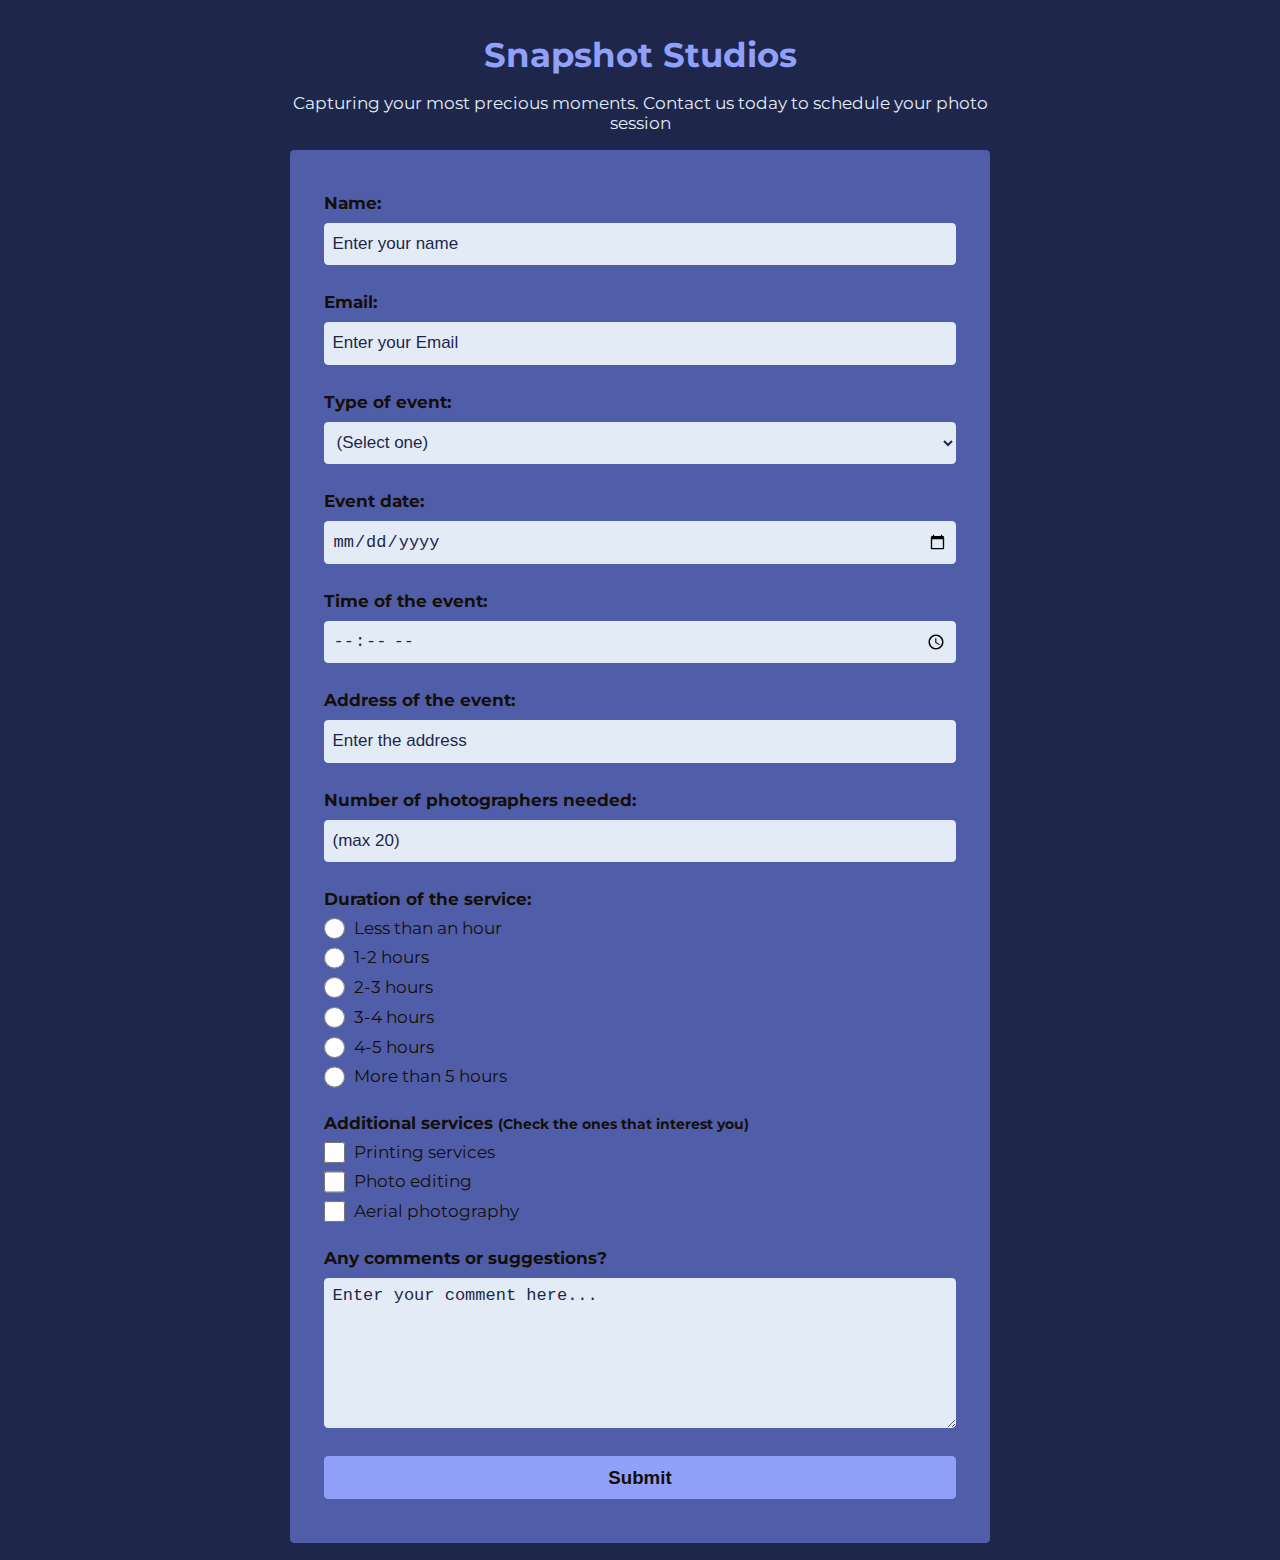
==== Project 1/index.html @ aa02a932 "pag" ====
<!DOCTYPE html>
<html lang="en">
<head>
    <meta charset="UTF-8">
    <meta http-equiv="X-UA-Compatible" content="IE=edge">
    <meta name="viewport" content="width=device-width, initial-scale=1.0">
    <title>Survey Form</title>
    <link rel="stylesheet" href="styles.css">
</head>
<body>
    <header>
        <h1 id="title">Snapshot Studios</h1>
        <p id="description">Capturing your most precious moments. Contact us today to schedule your photo session</p>
    </header>
    <main>
        <form id="survey-form">
            <div class="form-group">
                <label class="bold id="name-label" for="name">
                    Name:
                    <input type="text" id="name" class="form-input" name="name" placeholder="Enter your name" required>
                </label>
            </div>
            <div class="form-group">
                <label class="bold" id="email-label" for="email">
                    Email:
                    <input id="email" class="form-input" name="email" type="email" placeholder="Enter your Email" required>
                </label>
            </div>
            <div class="form-group">
                <p class="bold">Type of event:</p>
                <label id="dropdown-label" for="dropdown">
                    <select id="dropdown" class="form-select" name="type-event" required>
                        <option disabled selected value>(Select one)</option>
                        <option value="wedding">Wedding</option>
                        <option value="birthday">Birthday</option>
                        <option value="family-sessions">Family sessions</option>
                        <option value="corporate-events">Corporate events</option>
                        <option value="sports-events">Sports events</option>
                        <option value="concerts">Concerts</option>
                        <option value="festivals">Festivals</option>
                        <option value="nature-photography">Nature photography</option>
                    </select>
                </label>
            </div>
            <div class="form-group">
                <label class="bold" id="date-label" for="date">Event date:
                    <input id="date" class="form-input" name="event-date" type="date" min="2023-03-06" max="2024-12-31" required>
                </label>
            </div>
            <div class="form-group">
                <label class="bold" id="time-event-label" for="hour">Time of the event:
                    <input id="time-event" class="form-input" name="event-hour" type="time" required>
                </label>
            </div>
            <div class="form-group">
                <label class="bold" id="location-label" for="location">
                    Address of the event:
                    <input id="location" class="form-input" name="location" type="text" placeholder="Enter the address" required>
                </label>
            </div>
            <div class="form-group">
                <label class="bold" id="number-label" for="number">
                    Number of photographers needed:
                    <input id="number" class="form-input" name="photographers" type="number" placeholder="(max 20)"
                    min="1" max="20" required>
                </label>
            </div>
            <div class="form-group">
                <p class="bold">Duration of the service:</p>
                <label id="-1hour-label" class="radio-label" for="servicea">
                    <input id="-1hour" type="radio" name="duration" value="-1hour" class="input-radio">
                    Less than an hour
                </label>
                <label id="1-2hours-label" class="radio-label" for="serviceb">
                    <input id="1-2hours" type="radio" name="duration" value="1-2hours" class="input-radio">
                    1-2 hours 
                </label>
                <label id="2-3hours-label" class="radio-label" for="serviceb">
                    <input id="2-3hours" type="radio" name="duration" value="2-3hours" class="input-radio">
                    2-3 hours 
                </label>
                <label id="3-4hours-label" class="radio-label" for="serviceb">
                    <input id="3-4hours" type="radio" name="duration" value="3-4hours" class="input-radio">
                    3-4 hours 
                </label>
                <label id="4-5hours-label" class="radio-label" for="serviceb">
                    <input id="4-5hours" type="radio" name="duration" value="4-5hours" class="input-radio">
                    4-5 hours 
                </label>
                <label id="+5hours-label" class="radio-label" for="serviceb">
                    <input id="+5hours" type="radio" name="duration" value="+5hours" class="input-radio">
                    More than 5 hours 
                </label>
            </div>
            <div class="form-group">
                <p class="bold">Additional services
                    <span class="secundary-text">(Check the ones that interest you)</span>
                </p>
                <label id="printing-service-label" class="checkbox-label" for="printing-service">
                    <input type="checkbox" id="printing-service" class="input-checkbox" value="printing-service" name="">
                    Printing services
                </label>
                <label id="photo-editing-label" class="checkbox-label" for="photo-editing">
                    <input type="checkbox" id="photo-editing" class="input-checkbox" value="photo-editing" name="">
                    Photo editing
                </label>
                <label id="aerial-photography-label" class="checkbox-label" for="aerial-photography">
                    <input type="checkbox" id="aerial-photography" class="input-checkbox" value="aerial-photography" name="">
                    Aerial photography
                </label>
                
            </div>
            <div class="form-group">
                <label id="user-comment-label" class="bold" for="bio">Any comments or suggestions?
                    <textarea id="user-comment" class="form-textarea" name="user-comment" rows="10" cols="30" placeholder="Enter your comment here..."></textarea>
                </label>
            </div>
            <input id="submit" class="bold" type="submit" value="Submit">
        </form>
    </main>
</body>
</html>
---- Project 1/styles.css ----
/* Import the font Montserrat */
@import url('https://fonts.googleapis.com/css2?family=Montserrat:wght@500;700&display=swap');


/* **************************************************** */
/* generals styles */

* {
    margin: 0;
    padding: 0;
    box-sizing: border-box;
}

html{
    font-size: 17px;
}

/* **************************************************** */
/* Body styles */

body{
    background-color: #1e274b;
    font-family: 'Montserrat', sans-serif;
    padding: 1rem;
    width: 100%;
    min-height: 100vh;
}

/* **************************************************** */
/* header styles */

header{
    display: flex;
    flex-direction: column;
    align-items: center;
    padding: 1rem;
}

/* **************************************************** */
/* Title and subtitle styles */

#title, #description {
    text-align: center;
}

#description{
    color: #e3ecf6;
    font-size: 1rem;
    margin-top: 1rem;
    width: 60%;
    min-width: 260px;
    max-width: 700px;
}

#title{
    color: #91a0fa;
    font-size: 2rem;
}

/* **************************************************** */
/* main styles */

main{
    width: 100%;
    height: 100%;
    display: flex;
    align-items: center;
    flex-direction: column;
}

/* **************************************************** */
/* Form styles */

#survey-form{
    display: flex;
    flex-direction: column;
    align-content: center;
    padding: 2rem; 
    border-radius: 0.25rem;
    background-color: #505eaa;
    color: #140f07;
    width: 60%;
    min-width: 260px;
    max-width: 700px;
    font-size: 1rem;
}

.form-group{
    margin: 0.5rem 0;
}

label {
    margin: 0.5rem 0;
}

input, textarea, select {
    border-radius: 0.25rem;
    padding: 0.5rem;
    border: none;
    margin: 10px 0;
    height: 2.5rem;
    font-size: 1rem;
    color: #1e274b;
    background-color: #e3ecf6;
}

input::placeholder, textarea::placeholder, select::placeholder {
    color: #1e274b;
}

.form-input, .form-textarea, .form-select{
    width: 100%;
}


/* **************************************************** */
/* radio and checkbox styles */

.input-radio, .input-checkbox {
    height: 1.25rem;
    width: 1.25rem;
    margin: 0 0.5rem 0 0;
}

.radio-label, .checkbox-label{
    display: flex;
}

/* **************************************************** */
/* textarea styles */

textarea{
    display: block;
    min-height: 150px;
    width: 100%;
    resize: vertical;
}

/* **************************************************** */
/* submit button styles */

input[type="submit"]{
    background-color: #91a0fa;
    color: #140f07;
    font-size: 1.1rem;
}

input[type="submit"]:hover{
    cursor: pointer;
}

/* **************************************************** */
/* bold text */

.bold{
    font-weight: bold;
}

/* **************************************************** */
/* secundary text */

.secundary-text{
    font-size: 0.8rem;
}

/* **************************************************** */
/* media queries */

@media (max-width: 500px) {
    html{
        font-size: 16px;
    }
}
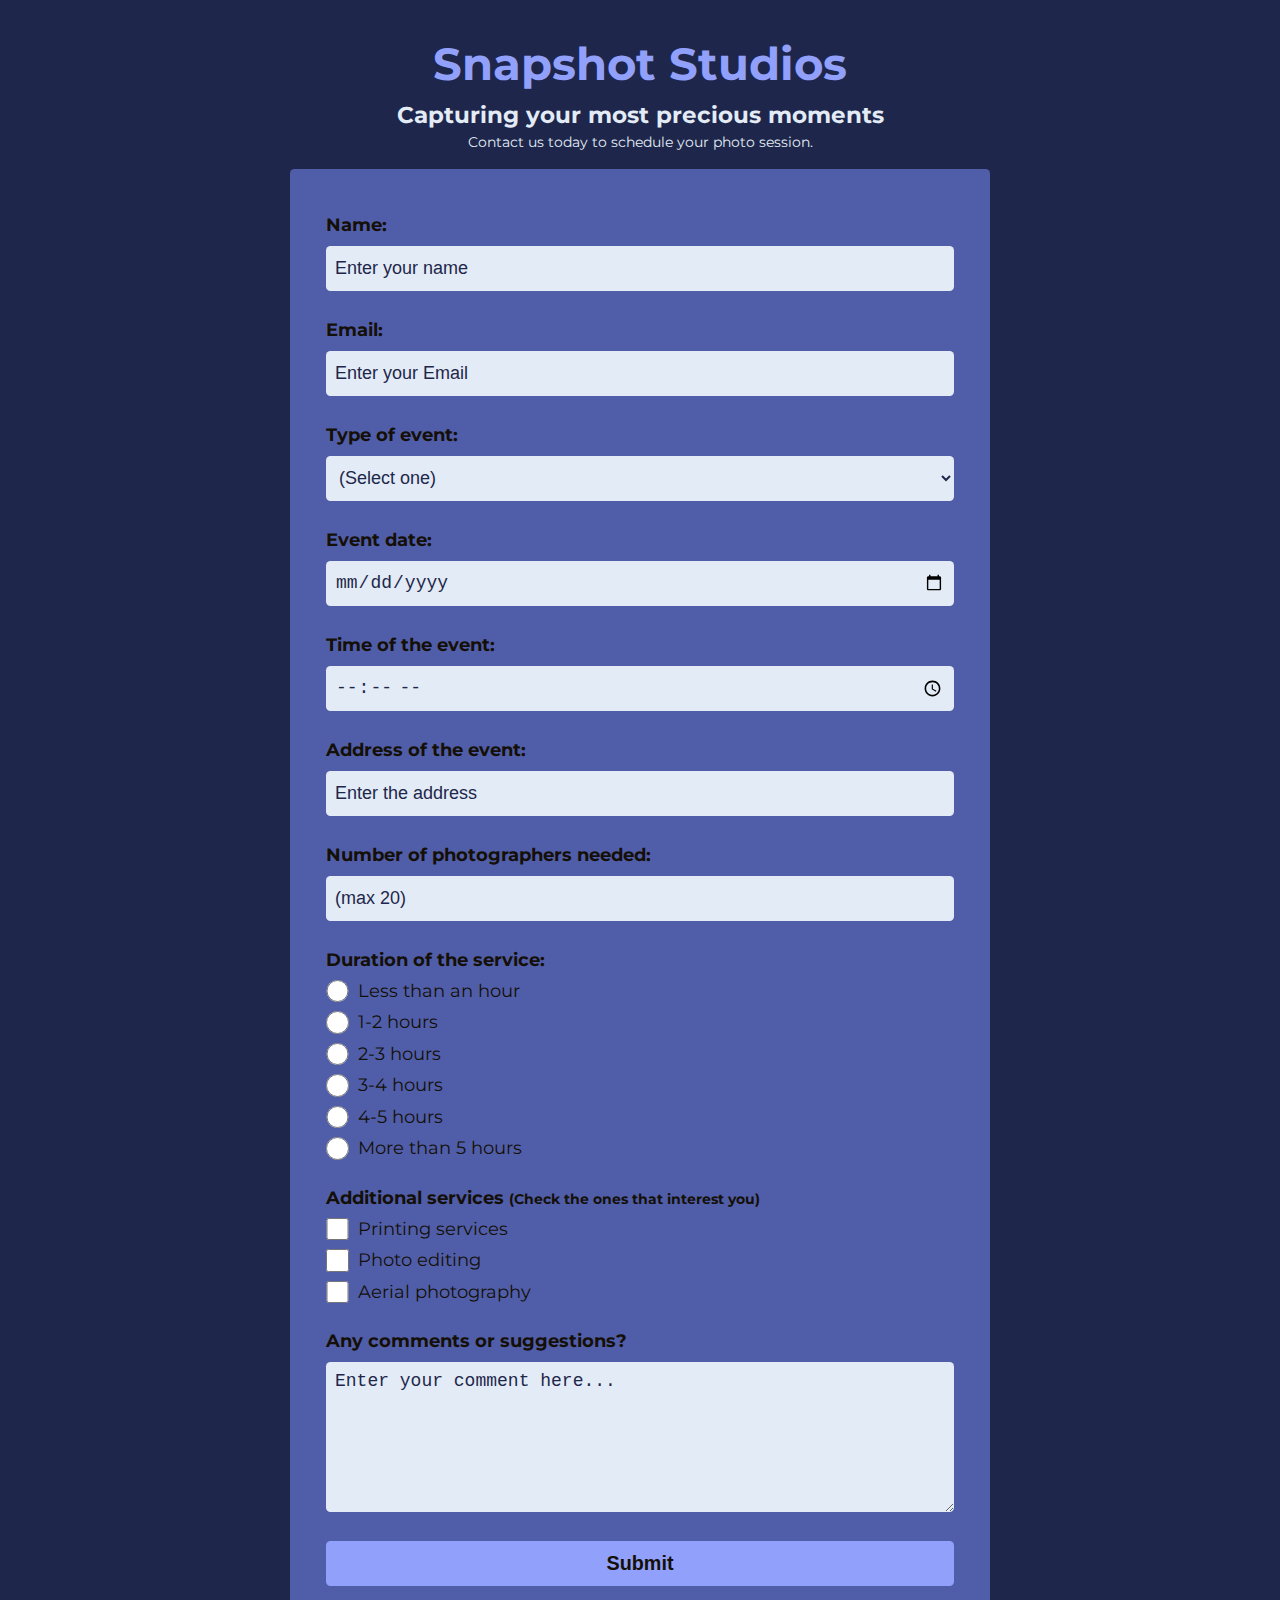
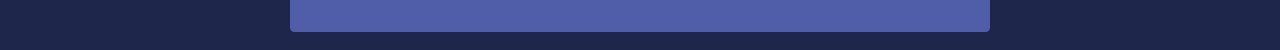
==== commit d7e01fe4: "." ====
--- a/Project 1/index.html
+++ b/Project 1/index.html
@@ -10,7 +10,8 @@
 <body>
     <header>
         <h1 id="title">Snapshot Studios</h1>
-        <p id="description">Capturing your most precious moments. Contact us today to schedule your photo session</p>
+        <p id="description">Capturing your most precious moments</p>
+        <p class="secundary-text">Contact us today to schedule your photo session.</p>
     </header>
     <main>
         <form id="survey-form">
--- a/Project 1/styles.css
+++ b/Project 1/styles.css
@@ -1,4 +1,4 @@
-/* Import the font Montserrat */
+/* import the Montserrat font  */
 @import url('https://fonts.googleapis.com/css2?family=Montserrat:wght@500;700&display=swap');
 
 
@@ -12,7 +12,7 @@
 }
 
 html{
-    font-size: 17px;
+    font-size: 18px;
 }
 
 /* **************************************************** */
@@ -34,27 +34,33 @@
     flex-direction: column;
     align-items: center;
     padding: 1rem;
+    color: #e3ecf6;
 }
 
 /* **************************************************** */
-/* Title and subtitle styles */
+/* Title and description styles */
 
 #title, #description {
     text-align: center;
 }
 
+#title{
+    color: #91a0fa;
+    font-size: 2rem;
+}
+
 #description{
-    color: #e3ecf6;
-    font-size: 1rem;
-    margin-top: 1rem;
+    font-weight: bold;
+    font-size: 1.3rem;
+    margin-top: 0.5rem;
+    margin-bottom: 0.2rem;
     width: 60%;
     min-width: 260px;
     max-width: 700px;
 }
 
-#title{
-    color: #91a0fa;
-    font-size: 2rem;
+header p.secundary-text{
+    text-align: center;
 }
 
 /* **************************************************** */
@@ -166,8 +172,14 @@
 /* **************************************************** */
 /* media queries */
 
-@media (max-width: 500px) {
+@media (max-width: 910px) {
     html{
         font-size: 16px;
     }
+}
+
+@media (min-width: 910px) {
+    #title{
+        font-size: 2.5rem;
+    }
 }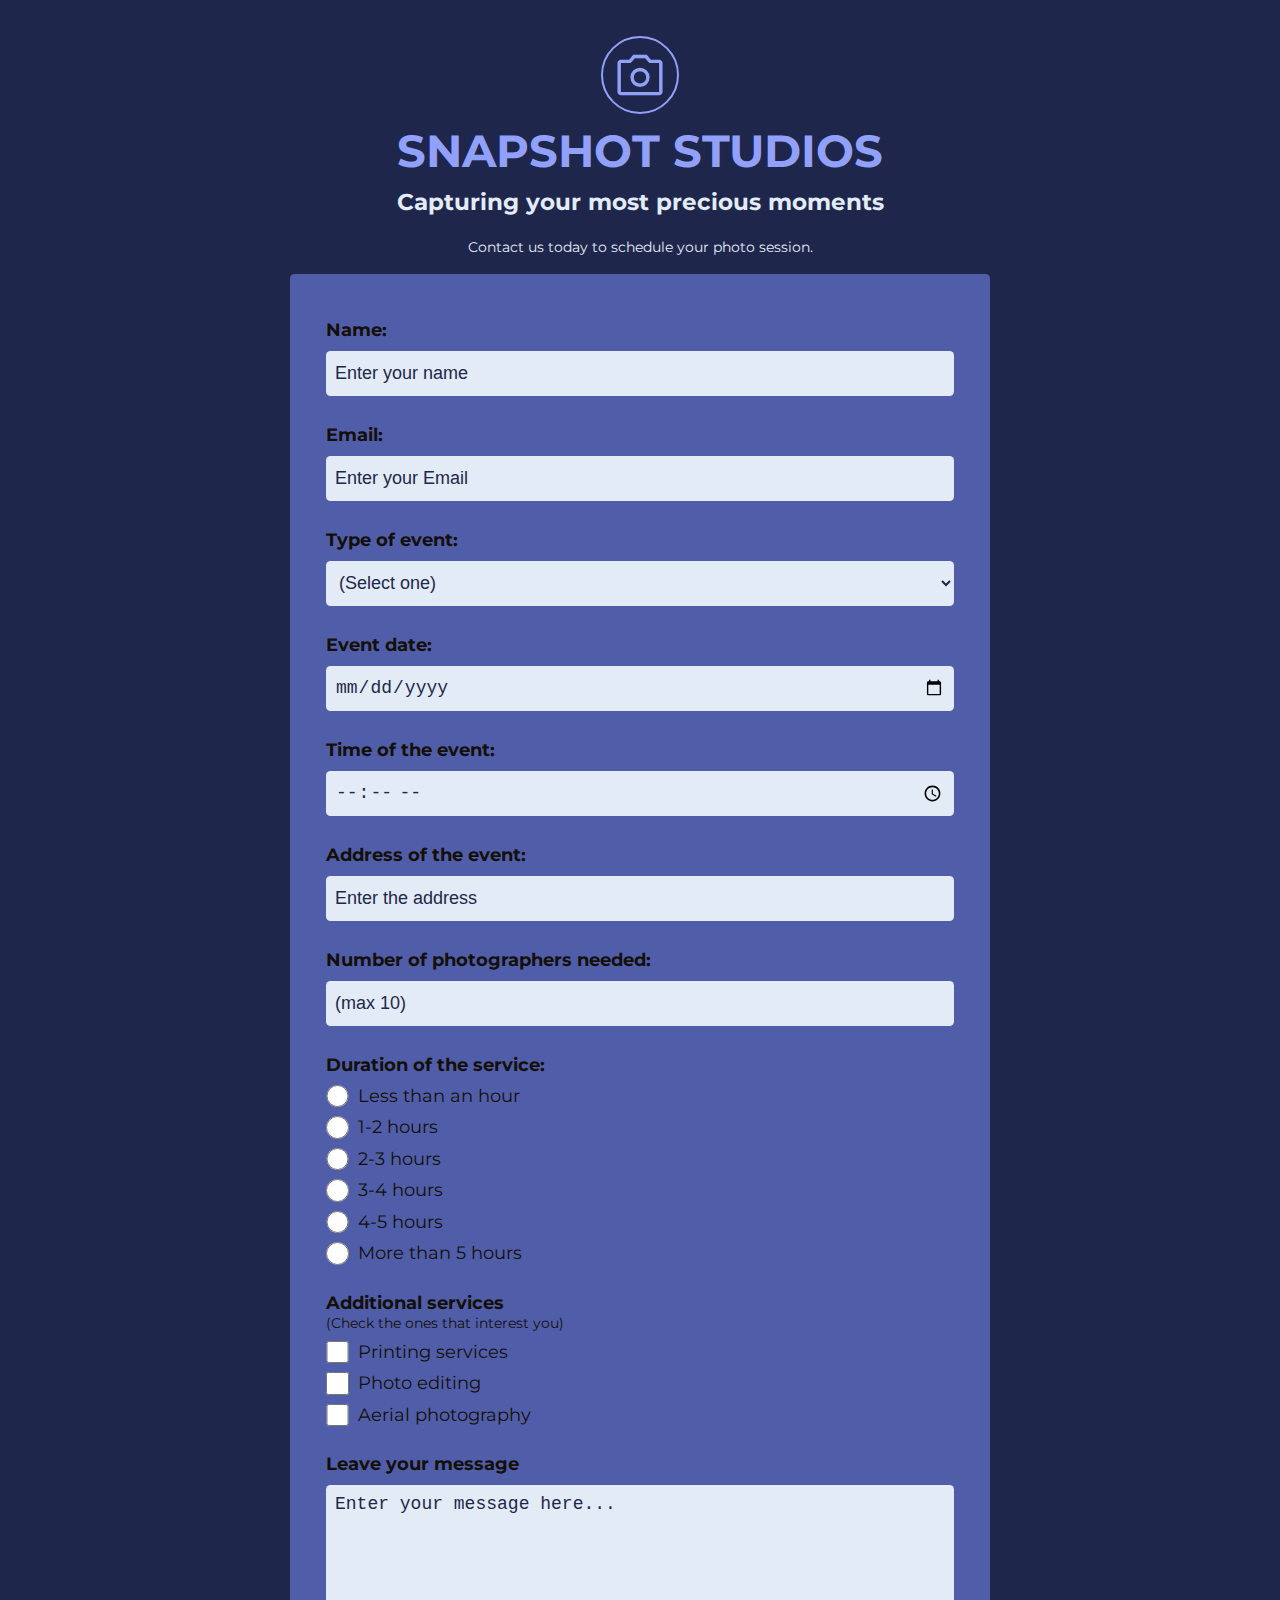
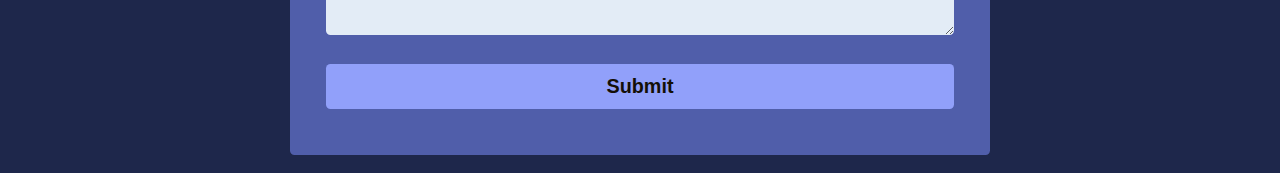
==== commit cc58e206: "prueba pag" ====
--- a/Project 1/index.html
+++ b/Project 1/index.html
@@ -6,9 +6,15 @@
     <meta name="viewport" content="width=device-width, initial-scale=1.0">
     <title>Survey Form</title>
     <link rel="stylesheet" href="styles.css">
+    <link rel="stylesheet" href="https://fonts.googleapis.com/css2?family=Material+Symbols+Outlined:opsz,wght,FILL,GRAD@48,400,0,0" />
 </head>
 <body>
     <header>
+        <div class="logo">
+            <span class="material-symbols-outlined">
+                photo_camera
+            </span>
+        </div>
         <h1 id="title">Snapshot Studios</h1>
         <p id="description">Capturing your most precious moments</p>
         <p class="secundary-text">Contact us today to schedule your photo session.</p>
@@ -16,7 +22,7 @@
     <main>
         <form id="survey-form">
             <div class="form-group">
-                <label class="bold id="name-label" for="name">
+                <label class="bold" id="name-label" for="name">
                     Name:
                     <input type="text" id="name" class="form-input" name="name" placeholder="Enter your name" required>
                 </label>
@@ -40,6 +46,7 @@
                         <option value="concerts">Concerts</option>
                         <option value="festivals">Festivals</option>
                         <option value="nature-photography">Nature photography</option>
+                        <option value="other-event">Other</option>
                     </select>
                 </label>
             </div>
@@ -62,8 +69,8 @@
             <div class="form-group">
                 <label class="bold" id="number-label" for="number">
                     Number of photographers needed:
-                    <input id="number" class="form-input" name="photographers" type="number" placeholder="(max 20)"
-                    min="1" max="20" required>
+                    <input id="number" class="form-input" name="photographers" type="number" placeholder="(max 10)"
+                    min="1" max="10" required>
                 </label>
             </div>
             <div class="form-group">
@@ -94,9 +101,8 @@
                 </label>
             </div>
             <div class="form-group">
-                <p class="bold">Additional services
-                    <span class="secundary-text">(Check the ones that interest you)</span>
-                </p>
+                <p class="bold">Additional services</p>
+                <p class="secundary-text">(Check the ones that interest you)</p>
                 <label id="printing-service-label" class="checkbox-label" for="printing-service">
                     <input type="checkbox" id="printing-service" class="input-checkbox" value="printing-service" name="">
                     Printing services
@@ -112,8 +118,8 @@
                 
             </div>
             <div class="form-group">
-                <label id="user-comment-label" class="bold" for="bio">Any comments or suggestions?
-                    <textarea id="user-comment" class="form-textarea" name="user-comment" rows="10" cols="30" placeholder="Enter your comment here..."></textarea>
+                <label id="user-message-label" class="bold" for="bio">Leave your message
+                    <textarea id="user-message" class="form-textarea" name="user-message" rows="10" cols="30" placeholder="Enter your message here..." optional></textarea>
                 </label>
             </div>
             <input id="submit" class="bold" type="submit" value="Submit">
--- a/Project 1/styles.css
+++ b/Project 1/styles.css
@@ -47,6 +47,7 @@
 #title{
     color: #91a0fa;
     font-size: 2rem;
+    text-transform: uppercase;
 }
 
 #description{
@@ -60,7 +61,20 @@
 }
 
 header p.secundary-text{
+    margin-top: 1rem;
     text-align: center;
+}
+
+/* **************************************************** */
+/* logo styles */
+
+.logo span{
+    color: #91a0fa;
+    border-radius: 50%;
+    padding: 10px;
+    margin-bottom: 0.5rem;
+    border: 2px solid #91a0fa;
+    font-size: 3rem;
 }
 
 /* **************************************************** */
@@ -178,6 +192,22 @@
     }
 }
 
+@media (max-width: 700px) {
+    #survey-form{
+        width: inherit;
+    }
+    #title{
+        font-size: 1.8rem;
+    }
+    
+    #description{
+        font-size: 1rem;
+    }
+    .logo span{
+        font-size: 2rem;
+    }
+}
+
 @media (min-width: 910px) {
     #title{
         font-size: 2.5rem;
